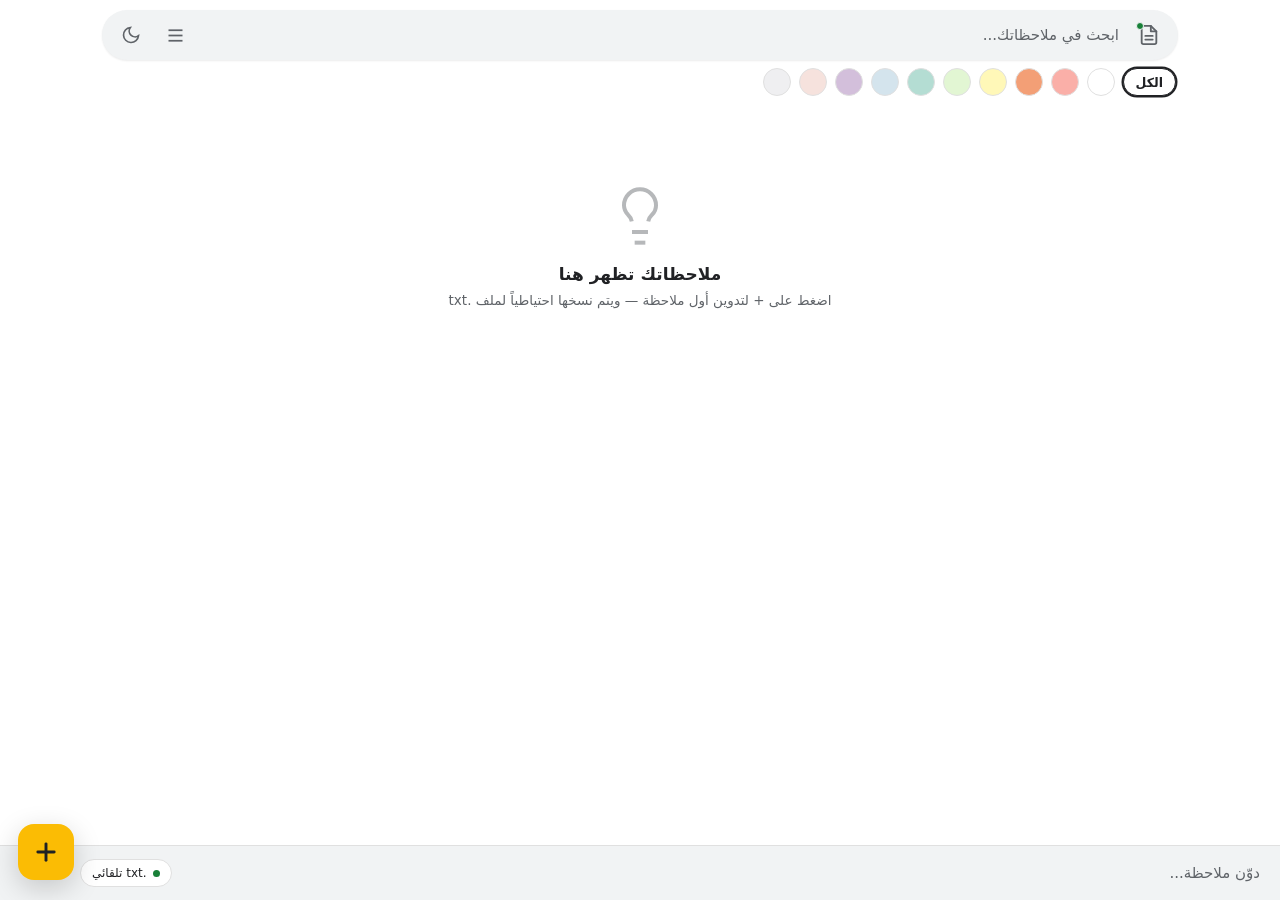
==== index.html @ bd3ec38b "Initial commit: KeepLite PWA with .txt auto-backup" ====
<!DOCTYPE html>
<html lang="ar" dir="rtl">
<head>
  <meta charset="UTF-8" />
  <meta name="viewport" content="width=device-width, initial-scale=1.0, viewport-fit=cover" />
  <meta name="theme-color" content="#fbbc04" />
  <meta name="mobile-web-app-capable" content="yes" />
  <meta name="apple-mobile-web-app-capable" content="yes" />
  <meta name="apple-mobile-web-app-status-bar-style" content="default" />
  <meta name="description" content="تطبيق ملاحظات خفيف شبيه بجوجل كيب للموبايل مع نسخ احتياطي تلقائي لملف txt" />
  <title>KeepLite - ملاحظاتي</title>
  <link rel="manifest" href="./manifest.json" />
  <link rel="icon" type="image/svg+xml" href="./icons/icon.svg" />
  <link rel="apple-touch-icon" href="./icons/icon-192.png" />
  <link rel="stylesheet" href="./styles.css" />
</head>
<body>
  <div class="app-shell">
    <!-- Top Search Header -->
    <header class="top-bar">
      <div class="search-pill">
        <button id="btnOpenBackup" class="icon-btn backup-trigger" type="button" title="النسخ الاحتياطي (.txt)" aria-label="النسخ الاحتياطي">
          <svg viewBox="0 0 24 24" width="22" height="22" fill="none" stroke="currentColor" stroke-width="2" stroke-linecap="round" stroke-linejoin="round">
            <path d="M14 2H6a2 2 0 0 0-2 2v16a2 2 0 0 0 2 2h12a2 2 0 0 0 2-2V8z"/>
            <polyline points="14 2 14 8 20 8"/>
            <line x1="16" y1="13" x2="8" y2="13"/>
            <line x1="16" y1="17" x2="8" y2="17"/>
          </svg>
          <span id="autoBackupDot" class="status-dot active" title="النسخ الاحتياطي التلقائي مفعل"></span>
        </button>

        <input
          id="searchInput"
          type="search"
          placeholder="ابحث في ملاحظاتك..."
          autocomplete="off"
          aria-label="ابحث في ملاحظاتك"
        />

        <button id="btnClearSearch" class="icon-btn hidden" type="button" title="مسح البحث" aria-label="مسح البحث">
          <svg viewBox="0 0 24 24" width="20" height="20" fill="none" stroke="currentColor" stroke-width="2">
            <line x1="18" y1="6" x2="6" y2="18"/>
            <line x1="6" y1="6" x2="18" y2="18"/>
          </svg>
        </button>

        <button id="btnToggleView" class="icon-btn" type="button" title="تغيير العرض" aria-label="تغيير طريقة العرض">
          <svg id="iconViewGrid" class="hidden" viewBox="0 0 24 24" width="21" height="21" fill="none" stroke="currentColor" stroke-width="2">
            <rect x="3" y="3" width="7" height="7" rx="1.5"/>
            <rect x="14" y="3" width="7" height="7" rx="1.5"/>
            <rect x="3" y="14" width="7" height="7" rx="1.5"/>
            <rect x="14" y="14" width="7" height="7" rx="1.5"/>
          </svg>
          <svg id="iconViewList" viewBox="0 0 24 24" width="21" height="21" fill="none" stroke="currentColor" stroke-width="2">
            <line x1="4" y1="6" x2="20" y2="6"/>
            <line x1="4" y1="12" x2="20" y2="12"/>
            <line x1="4" y1="18" x2="20" y2="18"/>
          </svg>
        </button>

        <button id="btnToggleTheme" class="icon-btn" type="button" title="الوضع الليلي" aria-label="تبديل الوضع الليلي">
          <svg id="iconMoon" viewBox="0 0 24 24" width="20" height="20" fill="none" stroke="currentColor" stroke-width="2">
            <path d="M21 12.79A9 9 0 1 1 11.21 3 7 7 0 0 0 21 12.79z"/>
          </svg>
          <svg id="iconSun" class="hidden" viewBox="0 0 24 24" width="20" height="20" fill="none" stroke="currentColor" stroke-width="2">
            <circle cx="12" cy="12" r="5"/>
            <line x1="12" y1="1" x2="12" y2="3"/>
            <line x1="12" y1="21" x2="12" y2="23"/>
            <line x1="4.22" y1="4.22" x2="5.64" y2="5.64"/>
            <line x1="18.36" y1="18.36" x2="19.78" y2="19.78"/>
            <line x1="1" y1="12" x2="3" y2="12"/>
            <line x1="21" y1="12" x2="23" y2="12"/>
            <line x1="4.22" y1="19.78" x2="5.64" y2="18.36"/>
            <line x1="18.36" y1="5.64" x2="19.78" y2="4.22"/>
          </svg>
        </button>
      </div>

      <!-- Quick Color Filter Strip -->
      <div id="colorFilterBar" class="color-filter-bar" aria-label="تصفية حسب اللون"></div>
    </header>

    <!-- Install PWA Prompt Banner (shown only when installable) -->
    <div id="installBanner" class="install-banner hidden">
      <span>ثبّت التطبيق على شاشة موبايلك للوصول السريع بدون إنترنت</span>
      <div class="install-actions">
        <button id="btnInstallPwa" class="btn-primary-sm" type="button">تثبيت</button>
        <button id="btnDismissInstall" class="btn-ghost-sm" type="button">لاحقاً</button>
      </div>
    </div>

    <!-- Main Notes Area -->
    <main class="notes-container">
      <section id="pinnedSection" class="notes-section hidden">
        <h2 class="section-label">مثبتة</h2>
        <div id="pinnedGrid" class="notes-grid"></div>
      </section>

      <section id="othersSection" class="notes-section hidden">
        <h2 id="othersLabel" class="section-label hidden">أخرى</h2>
        <div id="othersGrid" class="notes-grid"></div>
      </section>

      <div id="emptyState" class="empty-state">
        <div class="empty-icon">
          <svg viewBox="0 0 24 24" width="64" height="64" fill="none" stroke="currentColor" stroke-width="1.5">
            <path d="M9 18h6"/>
            <path d="M10 22h4"/>
            <path d="M15.09 14c.18-.98.65-1.74 1.41-2.5A4.65 4.65 0 0 0 18 8 6 6 0 0 0 6 8c0 1 .23 2.23 1.5 3.5A4.61 4.61 0 0 1 8.91 14"/>
          </svg>
        </div>
        <p id="emptyTitle" class="empty-title">ملاحظاتك تظهر هنا</p>
        <p id="emptySub" class="empty-sub">اضغط على + لتدوين أول ملاحظة — ويتم نسخها احتياطياً لملف .txt</p>
      </div>
    </main>

    <!-- Bottom Quick Bar + FAB -->
    <footer class="bottom-bar">
      <button id="btnQuickNote" class="quick-take-btn" type="button">
        دوّن ملاحظة...
      </button>
      <button id="btnBackupChip" class="backup-mini-chip" type="button" title="حالة النسخ الاحتياطي">
        <span class="chip-dot"></span>
        <span id="backupChipLabel">.txt تلقائي</span>
      </button>
    </footer>

    <button id="fabAddNote" class="fab" type="button" aria-label="ملاحظة جديدة" title="ملاحظة جديدة">
      <svg viewBox="0 0 24 24" width="28" height="28" fill="none" stroke="currentColor" stroke-width="2.5" stroke-linecap="round">
        <line x1="12" y1="5" x2="12" y2="19"/>
        <line x1="5" y1="12" x2="19" y2="12"/>
      </svg>
    </button>
  </div>

  <!-- Note Editor Modal -->
  <div id="editorModal" class="modal hidden" role="dialog" aria-modal="true" aria-label="تحرير الملاحظة">
    <div class="modal-backdrop" id="editorBackdrop"></div>
    <div id="editorSheet" class="editor-sheet" data-color="default">
      <div class="editor-header">
        <button id="btnSaveClose" class="btn-done" type="button" aria-label="حفظ وإغلاق">
          <svg viewBox="0 0 24 24" width="20" height="20" fill="none" stroke="currentColor" stroke-width="2.2">
            <polyline points="9 18 15 12 9 6"/>
          </svg>
          <span>حفظ</span>
        </button>

        <div class="editor-top-actions">
          <button id="btnTogglePin" class="icon-btn" type="button" title="تثبيت الملاحظة" aria-label="تثبيت">
            <svg viewBox="0 0 24 24" width="21" height="21" fill="none" stroke="currentColor" stroke-width="2">
              <path d="M12 17v5"/>
              <path d="M9 10.76a2 2 0 0 1-1.11 1.79l-1.78.9A2 2 0 0 0 5 15.24V16a1 1 0 0 0 1 1h12a1 1 0 0 0 1-1v-.76a2 2 0 0 0-1.11-1.79l-1.78-.9A2 2 0 0 1 15 10.76V7a1 1 0 0 1 1-1 2 2 0 0 0 0-4H8a2 2 0 0 0 0 4 1 1 0 0 1 1 1z"/>
            </svg>
          </button>
          <button id="btnCopyNote" class="icon-btn" type="button" title="نسخ النص" aria-label="نسخ النص">
            <svg viewBox="0 0 24 24" width="20" height="20" fill="none" stroke="currentColor" stroke-width="2">
              <rect x="9" y="9" width="13" height="13" rx="2"/>
              <path d="M5 15H4a2 2 0 0 1-2-2V4a2 2 0 0 1 2-2h9a2 2 0 0 1 2 2v1"/>
            </svg>
          </button>
          <button id="btnDeleteNote" class="icon-btn danger" type="button" title="حذف الملاحظة" aria-label="حذف">
            <svg viewBox="0 0 24 24" width="20" height="20" fill="none" stroke="currentColor" stroke-width="2">
              <polyline points="3 6 5 6 21 6"/>
              <path d="M19 6l-1 14a2 2 0 0 1-2 2H8a2 2 0 0 1-2-2L5 6"/>
              <path d="M10 11v6"/>
              <path d="M14 11v6"/>
              <path d="M9 6V4a1 1 0 0 1 1-1h4a1 1 0 0 1 1 1v2"/>
            </svg>
          </button>
        </div>
      </div>

      <div class="editor-body">
        <input
          id="noteTitleInput"
          class="note-title-input"
          type="text"
          dir="auto"
          placeholder="العنوان"
          maxlength="180"
        />
        <textarea
          id="noteContentInput"
          class="note-content-input"
          dir="auto"
          placeholder="دوّن ملاحظتك هنا..."
        ></textarea>
      </div>

      <div class="editor-footer">
        <div id="editorColorPicker" class="color-picker-row" aria-label="اختر لون الملاحظة"></div>
        <div class="editor-meta-row">
          <span id="editorTimestamp" class="editor-timestamp"></span>
          <span id="editorSyncStatus" class="editor-sync-status">محفوظ محلياً</span>
        </div>
      </div>
    </div>
  </div>

  <!-- Backup & Restore Modal -->
  <div id="backupModal" class="modal hidden" role="dialog" aria-modal="true" aria-label="النسخ الاحتياطي والاسترجاع">
    <div class="modal-backdrop" id="backupBackdrop"></div>
    <div class="backup-sheet">
      <div class="sheet-header">
        <h2>النسخ الاحتياطي (.txt)</h2>
        <button id="btnCloseBackup" class="icon-btn" type="button" aria-label="إغلاق">
          <svg viewBox="0 0 24 24" width="22" height="22" fill="none" stroke="currentColor" stroke-width="2">
            <line x1="18" y1="6" x2="6" y2="18"/>
            <line x1="6" y1="6" x2="18" y2="18"/>
          </svg>
        </button>
      </div>

      <div class="sheet-content">
        <div class="setting-card">
          <div class="setting-row">
            <div>
              <div class="setting-title">نسخ احتياطي تلقائي في ملف .txt</div>
              <div class="setting-desc">
                يحفظ نسخة تلقائياً عند حفظ أو تعديل أو حذف أي ملاحظة
              </div>
            </div>
            <label class="switch">
              <input id="chkAutoBackup" type="checkbox" checked />
              <span class="slider"></span>
            </label>
          </div>

          <div class="setting-row compact">
            <span class="setting-sub">اسم الملف التلقائي:</span>
            <select id="selectFilenameMode" class="select-sm">
              <option value="fixed">keep-notes-backup.txt (ثابت)</option>
              <option value="dated">keep-notes-YYYY-MM-DD.txt (بالتاريخ)</option>
            </select>
          </div>

          <div id="backupMethodInfo" class="info-box"></div>
        </div>

        <!-- Optional Direct File Link (Desktop Chrome / Supported browsers) -->
        <div id="directLinkCard" class="setting-card hidden">
          <div class="setting-row">
            <div>
              <div class="setting-title">ربط ملف .txt مباشر (كتابة صامتة)</div>
              <div id="linkedFileLabel" class="setting-desc">لم يتم ربط ملف بعد</div>
            </div>
            <div class="btn-row-inline">
              <button id="btnLinkFile" class="btn-secondary-sm" type="button">اختيار ملف</button>
              <button id="btnUnlinkFile" class="btn-ghost-sm hidden" type="button">فك الربط</button>
            </div>
          </div>
        </div>

        <div class="backup-actions-grid">
          <button id="btnDownloadTxt" class="action-btn primary" type="button">
            تنزيل ملف .txt الآن
          </button>
          <button id="btnShareTxt" class="action-btn hidden" type="button">
            مشاركة ملف .txt
          </button>
          <button id="btnImportTxt" class="action-btn" type="button">
            استيراد / استرجاع من .txt
          </button>
          <input id="fileImportInput" type="file" accept=".txt,text/plain" class="hidden" />
        </div>

        <div class="preview-block">
          <div class="preview-header">
            <span>معاينة ملف النسخ الاحتياطي (.txt)</span>
            <button id="btnCopyTxtPreview" class="btn-ghost-sm" type="button">نسخ النص</button>
          </div>
          <pre id="txtPreview" class="txt-preview" dir="auto"></pre>
        </div>

        <div id="lastBackupLabel" class="last-backup-label"></div>
      </div>
    </div>
  </div>

  <!-- Toast / Snackbar -->
  <div id="toast" class="toast hidden" role="status" aria-live="polite">
    <span id="toastText"></span>
    <button id="toastUndoBtn" class="toast-undo hidden" type="button">تراجع</button>
  </div>

  <script type="module" src="./app.js"></script>
</body>
</html>
---- styles.css ----
:root {
  --bg: #ffffff;
  --bg-elevated: #f1f3f4;
  --surface: #ffffff;
  --text: #202124;
  --text-muted: #5f6368;
  --border: #e0e0e0;
  --accent: #fbbc04;
  --accent-ink: #202124;
  --shadow: 0 1px 3px rgba(60, 64, 67, 0.18), 0 1px 2px rgba(60, 64, 67, 0.12);
  --shadow-lg: 0 8px 28px rgba(0, 0, 0, 0.18);
  --danger: #d93025;
  --ok: #188038;

  /* Google Keep Note Colors (Light) */
  --note-default: #ffffff;
  --note-coral: #faafa8;
  --note-peach: #f39f76;
  --note-sand: #fff8b8;
  --note-mint: #e2f6d3;
  --note-teal: #b4ddd3;
  --note-fog: #d4e4ed;
  --note-lavender: #d3bfdb;
  --note-blossom: #f6e2dd;
  --note-clay: #efeff1;
}

[data-theme="dark"] {
  --bg: #202124;
  --bg-elevated: #2b2c30;
  --surface: #292a2d;
  --text: #e8eaed;
  --text-muted: #9aa0a6;
  --border: #3c4043;
  --accent: #fbbc04;
  --accent-ink: #202124;
  --shadow: 0 1px 4px rgba(0, 0, 0, 0.45);
  --shadow-lg: 0 12px 32px rgba(0, 0, 0, 0.6);
  --danger: #f28b82;
  --ok: #81c995;

  /* Google Keep Note Colors (Dark) */
  --note-default: #202124;
  --note-coral: #77172e;
  --note-peach: #692b17;
  --note-sand: #7c4a03;
  --note-mint: #264d3b;
  --note-teal: #0c625d;
  --note-fog: #256377;
  --note-lavender: #472e5b;
  --note-blossom: #6c394f;
  --note-clay: #3c3f43;
}

* {
  box-sizing: border-box;
  -webkit-tap-highlight-color: transparent;
}

html,
body {
  margin: 0;
  padding: 0;
  background: var(--bg);
  color: var(--text);
  font-family: system-ui, -apple-system, "Segoe UI", Roboto, "Noto Sans Arabic", Tahoma, Arial, sans-serif;
  min-height: 100%;
  overscroll-behavior-y: contain;
}

.hidden {
  display: none !important;
}

.app-shell {
  min-height: 100dvh;
  padding-bottom: calc(88px + env(safe-area-inset-bottom));
  max-width: 1100px;
  margin: 0 auto;
}

/* Top Bar */
.top-bar {
  position: sticky;
  top: 0;
  z-index: 20;
  background: var(--bg);
  padding: calc(10px + env(safe-area-inset-top)) 12px 6px;
}

.search-pill {
  display: flex;
  align-items: center;
  gap: 4px;
  background: var(--bg-elevated);
  border-radius: 999px;
  padding: 4px 8px;
  box-shadow: 0 1px 2px rgba(0, 0, 0, 0.08);
  border: 1px solid transparent;
}

.search-pill:focus-within {
  border-color: var(--border);
  background: var(--surface);
  box-shadow: var(--shadow);
}

.search-pill input {
  flex: 1;
  min-width: 0;
  border: none;
  outline: none;
  background: transparent;
  color: var(--text);
  font-size: 15px;
  padding: 8px 6px;
  font-family: inherit;
}

.search-pill input::placeholder {
  color: var(--text-muted);
}

.icon-btn {
  position: relative;
  display: inline-flex;
  align-items: center;
  justify-content: center;
  width: 40px;
  height: 40px;
  border-radius: 50%;
  border: none;
  background: transparent;
  color: var(--text-muted);
  cursor: pointer;
  flex-shrink: 0;
  transition: background-color 0.15s ease, color 0.15s ease;
}

.icon-btn:active {
  background: rgba(128, 128, 128, 0.16);
}

.icon-btn.active {
  color: var(--accent);
}

.icon-btn.danger {
  color: var(--danger);
}

.status-dot {
  position: absolute;
  top: 7px;
  left: 7px;
  width: 8px;
  height: 8px;
  border-radius: 50%;
  background: var(--text-muted);
  border: 1.5px solid var(--bg-elevated);
}

.status-dot.active {
  background: var(--ok);
}

/* Color Filter Bar */
.color-filter-bar {
  display: flex;
  align-items: center;
  gap: 8px;
  overflow-x: auto;
  padding: 8px 2px 4px;
  scrollbar-width: none;
}

.color-filter-bar::-webkit-scrollbar {
  display: none;
}

.filter-chip {
  flex-shrink: 0;
  height: 28px;
  border-radius: 999px;
  border: 1.5px solid var(--border);
  background: var(--surface);
  color: var(--text);
  padding: 0 12px;
  font-size: 12.5px;
  font-family: inherit;
  cursor: pointer;
  display: inline-flex;
  align-items: center;
  gap: 6px;
}

.filter-chip.color-dot-btn {
  width: 28px;
  padding: 0;
  justify-content: center;
}

.filter-chip.selected {
  border-color: var(--text);
  box-shadow: 0 0 0 1.5px var(--text);
  font-weight: 600;
}

/* Install Banner */
.install-banner {
  margin: 6px 12px 8px;
  padding: 10px 14px;
  border-radius: 12px;
  background: var(--bg-elevated);
  border: 1px solid var(--border);
  display: flex;
  align-items: center;
  justify-content: space-between;
  gap: 10px;
  font-size: 13px;
}

.install-actions {
  display: flex;
  align-items: center;
  gap: 6px;
  flex-shrink: 0;
}

/* Notes Container & Masonry Grid */
.notes-container {
  padding: 6px 12px 24px;
}

.section-label {
  font-size: 11.5px;
  font-weight: 600;
  letter-spacing: 0.4px;
  color: var(--text-muted);
  margin: 10px 4px 8px;
}

.notes-grid {
  column-count: 2;
  column-gap: 10px;
}

.notes-grid.list-view {
  column-count: 1;
}

@media (min-width: 640px) {
  .notes-grid {
    column-count: 3;
    column-gap: 12px;
  }
}

@media (min-width: 960px) {
  .notes-grid {
    column-count: 4;
    column-gap: 14px;
  }
}

.note-card {
  break-inside: avoid;
  display: inline-block;
  width: 100%;
  margin: 0 0 10px;
  padding: 12px 13px;
  border-radius: 12px;
  border: 1px solid var(--border);
  background: var(--note-bg, var(--note-default));
  cursor: pointer;
  transition: transform 0.12s ease, box-shadow 0.15s ease;
  text-align: start;
  position: relative;
  word-wrap: break-word;
  overflow-wrap: break-word;
}

.note-card[data-color]:not([data-color="default"]) {
  border-color: transparent;
}

[data-theme="dark"] .note-card[data-color]:not([data-color="default"]) {
  border-color: rgba(255, 255, 255, 0.08);
}

.note-card:active {
  transform: scale(0.985);
}

.note-card-header {
  display: flex;
  align-items: flex-start;
  justify-content: space-between;
  gap: 6px;
  margin-bottom: 6px;
}

.note-card-title {
  font-size: 15px;
  font-weight: 600;
  line-height: 1.35;
  margin: 0;
  color: var(--text);
}

.note-pin-badge {
  color: var(--text-muted);
  flex-shrink: 0;
  margin-top: 2px;
}

.note-card-body {
  font-size: 13.8px;
  line-height: 1.5;
  color: var(--text);
  white-space: pre-wrap;
  display: -webkit-box;
  -webkit-line-clamp: 10;
  -webkit-box-orient: vertical;
  overflow: hidden;
  opacity: 0.92;
}

.note-card-meta {
  margin-top: 8px;
  font-size: 11px;
  color: var(--text-muted);
}

/* Note Color Backgrounds */
[data-color="default"] { --note-bg: var(--note-default); }
[data-color="coral"] { --note-bg: var(--note-coral); }
[data-color="peach"] { --note-bg: var(--note-peach); }
[data-color="sand"] { --note-bg: var(--note-sand); }
[data-color="mint"] { --note-bg: var(--note-mint); }
[data-color="teal"] { --note-bg: var(--note-teal); }
[data-color="fog"] { --note-bg: var(--note-fog); }
[data-color="lavender"] { --note-bg: var(--note-lavender); }
[data-color="blossom"] { --note-bg: var(--note-blossom); }
[data-color="clay"] { --note-bg: var(--note-clay); }

/* Empty State */
.empty-state {
  text-align: center;
  padding: 72px 24px 32px;
  color: var(--text-muted);
}

.empty-icon {
  opacity: 0.45;
  margin-bottom: 12px;
}

.empty-title {
  font-size: 17px;
  font-weight: 600;
  margin: 0 0 6px;
  color: var(--text);
}

.empty-sub {
  font-size: 13.5px;
  margin: 0;
  line-height: 1.5;
}

/* Bottom Bar & FAB */
.bottom-bar {
  position: fixed;
  bottom: 0;
  left: 0;
  right: 0;
  z-index: 15;
  background: var(--bg-elevated);
  border-top: 1px solid var(--border);
  display: flex;
  align-items: center;
  justify-content: space-between;
  padding: 8px 14px calc(8px + env(safe-area-inset-bottom));
  gap: 10px;
}

.quick-take-btn {
  flex: 1;
  border: none;
  background: transparent;
  color: var(--text-muted);
  text-align: start;
  font-size: 15px;
  font-family: inherit;
  padding: 10px 6px;
  cursor: pointer;
}

.backup-mini-chip {
  display: inline-flex;
  align-items: center;
  gap: 6px;
  border: 1px solid var(--border);
  background: var(--surface);
  color: var(--text);
  border-radius: 999px;
  padding: 6px 11px;
  font-size: 12px;
  font-family: inherit;
  cursor: pointer;
  margin-inline-end: 66px;
}

.chip-dot {
  width: 7px;
  height: 7px;
  border-radius: 50%;
  background: var(--ok);
}

.backup-mini-chip.off .chip-dot {
  background: var(--text-muted);
}

.fab {
  position: fixed;
  bottom: calc(20px + env(safe-area-inset-bottom));
  left: 18px;
  z-index: 25;
  width: 56px;
  height: 56px;
  border-radius: 16px;
  border: none;
  background: var(--accent);
  color: var(--accent-ink);
  box-shadow: var(--shadow-lg);
  display: inline-flex;
  align-items: center;
  justify-content: center;
  cursor: pointer;
  transition: transform 0.15s ease;
}

.fab:active {
  transform: scale(0.93);
}

/* Modals */
.modal {
  position: fixed;
  inset: 0;
  z-index: 50;
  display: flex;
  align-items: flex-end;
  justify-content: center;
}

@media (min-width: 640px) {
  .modal {
    align-items: center;
    padding: 20px;
  }
}

.modal-backdrop {
  position: absolute;
  inset: 0;
  background: rgba(0, 0, 0, 0.45);
}

.editor-sheet,
.backup-sheet {
  position: relative;
  z-index: 2;
  width: 100%;
  max-width: 640px;
  background: var(--note-bg, var(--surface));
  color: var(--text);
  display: flex;
  flex-direction: column;
  box-shadow: var(--shadow-lg);
}

.editor-sheet {
  height: 100dvh;
  max-height: 100dvh;
  padding-top: env(safe-area-inset-top);
  padding-bottom: env(safe-area-inset-bottom);
  transition: background-color 0.2s ease;
}

@media (min-width: 640px) {
  .editor-sheet {
    height: auto;
    min-height: 440px;
    max-height: 86dvh;
    border-radius: 16px;
  }
}

.backup-sheet {
  max-height: 90dvh;
  border-radius: 20px 20px 0 0;
  padding-bottom: env(safe-area-inset-bottom);
  background: var(--surface);
}

@media (min-width: 640px) {
  .backup-sheet {
    border-radius: 18px;
  }
}

/* Editor Interior */
.editor-header {
  display: flex;
  align-items: center;
  justify-content: space-between;
  padding: 10px 12px 6px;
}

.btn-done {
  display: inline-flex;
  align-items: center;
  gap: 4px;
  border: none;
  background: rgba(128, 128, 128, 0.14);
  color: var(--text);
  border-radius: 999px;
  padding: 7px 14px 7px 10px;
  font-size: 14px;
  font-weight: 600;
  font-family: inherit;
  cursor: pointer;
}

.editor-top-actions {
  display: flex;
  align-items: center;
  gap: 2px;
}

.editor-body {
  flex: 1;
  display: flex;
  flex-direction: column;
  padding: 8px 18px 12px;
  overflow-y: auto;
}

.note-title-input {
  width: 100%;
  border: none;
  outline: none;
  background: transparent;
  color: var(--text);
  font-size: 20px;
  font-weight: 600;
  font-family: inherit;
  margin-bottom: 10px;
}

.note-title-input::placeholder,
.note-content-input::placeholder {
  color: var(--text-muted);
}

.note-content-input {
  flex: 1;
  width: 100%;
  min-height: 220px;
  border: none;
  outline: none;
  resize: none;
  background: transparent;
  color: var(--text);
  font-size: 16px;
  line-height: 1.65;
  font-family: inherit;
}

.editor-footer {
  border-top: 1px solid rgba(128, 128, 128, 0.18);
  padding: 10px 14px 12px;
}

.color-picker-row {
  display: flex;
  align-items: center;
  gap: 10px;
  overflow-x: auto;
  padding: 4px 2px 10px;
  scrollbar-width: none;
}

.color-picker-row::-webkit-scrollbar {
  display: none;
}

.swatch-btn {
  width: 32px;
  height: 32px;
  border-radius: 50%;
  border: 2px solid var(--border);
  background: var(--note-bg, var(--note-default));
  flex-shrink: 0;
  cursor: pointer;
  position: relative;
}

.swatch-btn.selected {
  border-color: var(--text);
  box-shadow: 0 0 0 2px var(--text);
}

.editor-meta-row {
  display: flex;
  align-items: center;
  justify-content: space-between;
  font-size: 12px;
  color: var(--text-muted);
}

/* Backup Sheet */
.sheet-header {
  display: flex;
  align-items: center;
  justify-content: space-between;
  padding: 14px 18px 10px;
  border-bottom: 1px solid var(--border);
}

.sheet-header h2 {
  margin: 0;
  font-size: 18px;
}

.sheet-content {
  padding: 14px 16px 20px;
  overflow-y: auto;
  display: flex;
  flex-direction: column;
  gap: 12px;
}

.setting-card {
  background: var(--bg-elevated);
  border: 1px solid var(--border);
  border-radius: 14px;
  padding: 12px 14px;
  display: flex;
  flex-direction: column;
  gap: 10px;
}

.setting-row {
  display: flex;
  align-items: center;
  justify-content: space-between;
  gap: 12px;
}

.setting-row.compact {
  padding-top: 6px;
  border-top: 1px solid var(--border);
}

.setting-title {
  font-size: 14.5px;
  font-weight: 600;
}

.setting-desc {
  font-size: 12.5px;
  color: var(--text-muted);
  margin-top: 2px;
  line-height: 1.4;
}

.setting-sub {
  font-size: 13px;
  color: var(--text-muted);
}

.select-sm {
  border: 1px solid var(--border);
  background: var(--surface);
  color: var(--text);
  border-radius: 8px;
  padding: 6px 8px;
  font-family: inherit;
  font-size: 12.5px;
}

.info-box {
  font-size: 12.5px;
  line-height: 1.5;
  color: var(--text-muted);
  background: var(--surface);
  border-radius: 10px;
  padding: 9px 11px;
  border: 1px dashed var(--border);
}

.backup-actions-grid {
  display: grid;
  grid-template-columns: repeat(auto-fit, minmax(150px, 1fr));
  gap: 8px;
}

.action-btn {
  border: 1px solid var(--border);
  background: var(--surface);
  color: var(--text);
  border-radius: 12px;
  padding: 12px 14px;
  font-size: 13.5px;
  font-weight: 600;
  font-family: inherit;
  cursor: pointer;
}

.action-btn.primary {
  background: var(--accent);
  color: var(--accent-ink);
  border-color: transparent;
}

.btn-primary-sm,
.btn-secondary-sm,
.btn-ghost-sm {
  border-radius: 8px;
  padding: 6px 12px;
  font-size: 12.5px;
  font-weight: 600;
  font-family: inherit;
  cursor: pointer;
}

.btn-primary-sm {
  border: none;
  background: var(--accent);
  color: var(--accent-ink);
}

.btn-secondary-sm {
  border: 1px solid var(--border);
  background: var(--surface);
  color: var(--text);
}

.btn-ghost-sm {
  border: none;
  background: transparent;
  color: var(--text-muted);
}

.btn-row-inline {
  display: flex;
  gap: 6px;
  flex-shrink: 0;
}

/* Switch Toggle */
.switch {
  position: relative;
  display: inline-block;
  width: 46px;
  height: 26px;
  flex-shrink: 0;
}

.switch input {
  opacity: 0;
  width: 0;
  height: 0;
}

.slider {
  position: absolute;
  inset: 0;
  cursor: pointer;
  background: #9aa0a6;
  border-radius: 999px;
  transition: 0.2s;
}

.slider::before {
  content: "";
  position: absolute;
  height: 20px;
  width: 20px;
  left: 3px;
  bottom: 3px;
  background: #ffffff;
  border-radius: 50%;
  transition: 0.2s;
}

.switch input:checked + .slider {
  background: var(--ok);
}

.switch input:checked + .slider::before {
  transform: translateX(20px);
}

/* Preview */
.preview-block {
  border: 1px solid var(--border);
  border-radius: 12px;
  overflow: hidden;
  background: var(--bg-elevated);
}

.preview-header {
  display: flex;
  align-items: center;
  justify-content: space-between;
  padding: 8px 12px;
  font-size: 12.5px;
  font-weight: 600;
  border-bottom: 1px solid var(--border);
}

.txt-preview {
  margin: 0;
  padding: 10px 12px;
  max-height: 180px;
  overflow: auto;
  font-family: ui-monospace, SFMono-Regular, Consolas, monospace;
  font-size: 12px;
  line-height: 1.5;
  white-space: pre-wrap;
  color: var(--text);
}

.last-backup-label {
  text-align: center;
  font-size: 12px;
  color: var(--text-muted);
}

/* Toast */
.toast {
  position: fixed;
  bottom: calc(82px + env(safe-area-inset-bottom));
  left: 50%;
  transform: translateX(-50%);
  z-index: 80;
  background: #323232;
  color: #ffffff;
  padding: 10px 16px;
  border-radius: 10px;
  font-size: 13.5px;
  display: flex;
  align-items: center;
  gap: 14px;
  box-shadow: var(--shadow-lg);
  max-width: calc(100vw - 32px);
}

.toast-undo {
  border: none;
  background: transparent;
  color: #fbbc04;
  font-weight: 700;
  font-size: 13.5px;
  font-family: inherit;
  cursor: pointer;
  padding: 2px 4px;
}
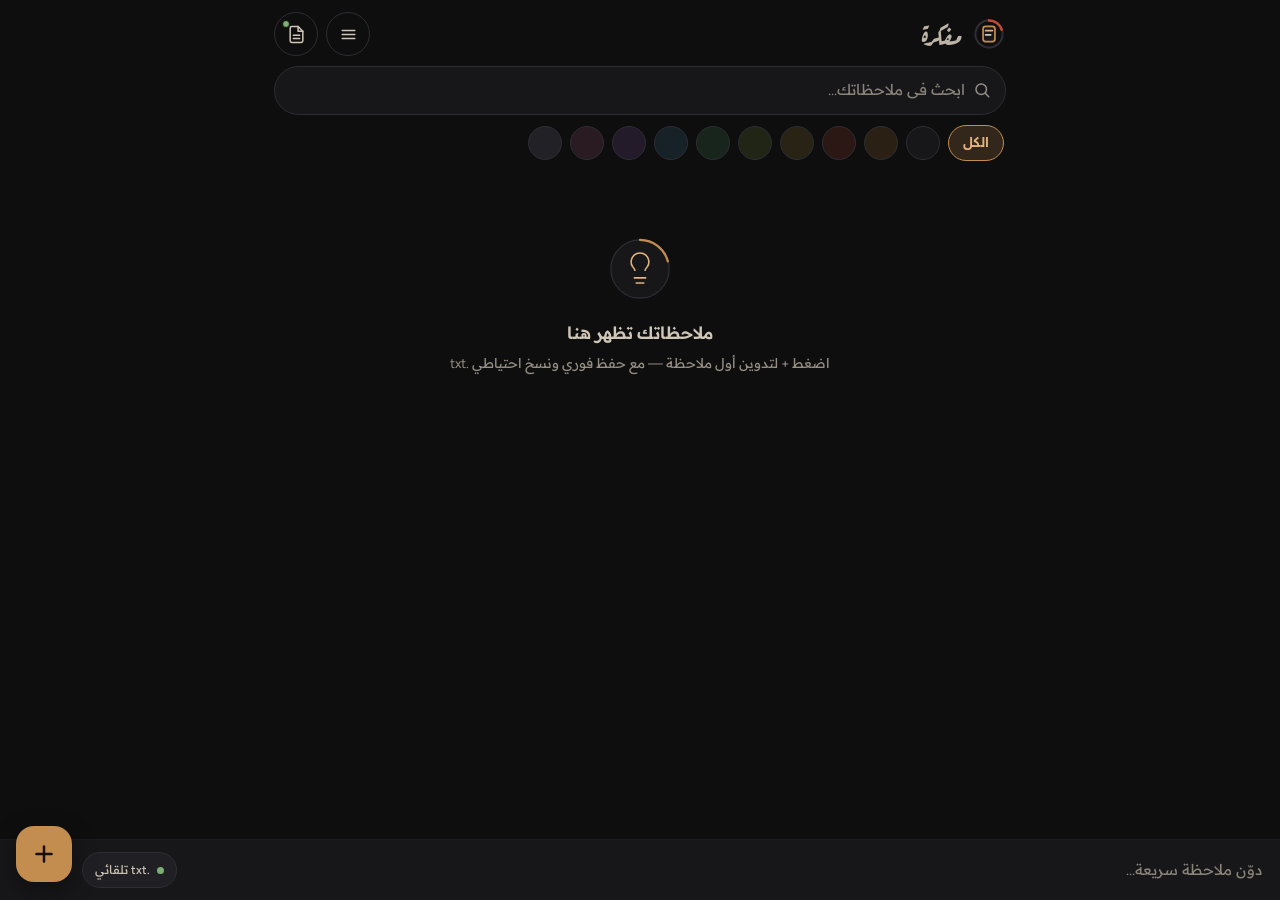
==== commit f05c0c81: "Upgrade KeepLite to Iron/Morning buttery UI, strict CSP, tests, and Android SAF wrapper (v2)" ====
--- a/index.html
+++ b/index.html
@@ -1,34 +1,99 @@
-<!DOCTYPE html>
+<!doctype html>
 <html lang="ar" dir="rtl">
 <head>
-  <meta charset="UTF-8" />
-  <meta name="viewport" content="width=device-width, initial-scale=1.0, viewport-fit=cover" />
-  <meta name="theme-color" content="#fbbc04" />
+  <meta charset="utf-8" />
+  <meta name="viewport" content="width=device-width,initial-scale=1,viewport-fit=cover" />
+  <meta name="theme-color" content="#0e0e0f" />
+  <meta name="robots" content="noindex,nofollow" />
   <meta name="mobile-web-app-capable" content="yes" />
   <meta name="apple-mobile-web-app-capable" content="yes" />
-  <meta name="apple-mobile-web-app-status-bar-style" content="default" />
-  <meta name="description" content="تطبيق ملاحظات خفيف شبيه بجوجل كيب للموبايل مع نسخ احتياطي تلقائي لملف txt" />
-  <title>KeepLite - ملاحظاتي</title>
-  <link rel="manifest" href="./manifest.json" />
-  <link rel="icon" type="image/svg+xml" href="./icons/icon.svg" />
-  <link rel="apple-touch-icon" href="./icons/icon-192.png" />
-  <link rel="stylesheet" href="./styles.css" />
+  <meta name="apple-mobile-web-app-status-bar-style" content="black-translucent" />
+  <meta http-equiv="Content-Security-Policy" content="default-src 'self'; script-src 'self'; style-src 'self' 'unsafe-inline'; img-src 'self' data: blob:; font-src 'self'; connect-src 'self' blob:; worker-src 'self'; manifest-src 'self'; media-src 'self' blob:; object-src 'none'; base-uri 'none'; form-action 'none'" />
+  <link rel="manifest" href="manifest.json" />
+  <link rel="icon" type="image/png" sizes="48x48" href="icons/favicon-48.png" />
+  <link rel="icon" type="image/png" sizes="192x192" href="icons/icon-192.png" />
+  <link rel="apple-touch-icon" href="icons/apple-touch-icon.png" />
+  <title>مفكرة — KeepLite</title>
+  <script src="theme.js"></script>
+  <link rel="stylesheet" href="app.css" />
 </head>
 <body>
+  <!-- Splash Screen (first open or after 2h absence) -->
+  <div id="splash" aria-hidden="true">
+    <div class="sp-in">
+      <svg class="sp-r" viewBox="0 0 512 512">
+        <defs>
+          <linearGradient id="spcu" x1="0" y1="0" x2="1" y2="1">
+            <stop offset="0" stop-color="var(--ac2)" />
+            <stop offset="1" stop-color="var(--ac)" />
+          </linearGradient>
+        </defs>
+        <path class="sp-a sp-dn" style="--i:0" pathLength="1" d="M268.3 80.4A176 176 0 0 1 431.6 243.7" />
+        <path class="sp-a sp-dn" style="--i:1" pathLength="1" d="M431.6 268.3A176 176 0 0 1 268.3 431.6" />
+        <path class="sp-a sp-cu" style="--i:2" pathLength="1" d="M243.7 431.6A176 176 0 0 1 80.4 268.3" />
+        <path class="sp-a sp-pd" style="--i:3" pathLength="1" d="M80.4 243.7A176 176 0 0 1 243.7 80.4" />
+        <g class="sp-n">
+          <rect x="176" y="160" width="160" height="192" rx="24" fill="var(--s1)" stroke="var(--ac)" stroke-width="8" />
+          <rect x="206" y="202" width="100" height="14" rx="7" fill="var(--ac2)" />
+          <rect x="206" y="236" width="84" height="12" rx="6" fill="var(--tx)" opacity="0.85" />
+          <rect x="206" y="268" width="60" height="12" rx="6" fill="var(--mu)" />
+          <circle cx="300" cy="316" r="8" fill="var(--pw)" />
+        </g>
+      </svg>
+      <div class="sp-w">مفكرة</div>
+      <div class="sp-sig">KEEPLITE NOTES</div>
+    </div>
+  </div>
+  <script src="splash.js"></script>
+
   <div class="app-shell">
-    <!-- Top Search Header -->
-    <header class="top-bar">
+    <!-- Top Brand & Controls Bar -->
+    <header class="top">
+      <div class="brand">
+        <svg class="lg" id="brandLogo" viewBox="0 0 40 40" aria-hidden="true">
+          <circle cx="20" cy="20" r="16" fill="none" stroke="var(--bd)" stroke-width="2.5" />
+          <path d="M20 4 A16 16 0 0 1 35 15" fill="none" stroke="var(--pw)" stroke-width="3" stroke-linecap="round" />
+          <rect x="13" y="11" width="14" height="18" rx="3" fill="var(--s1)" stroke="var(--ac)" stroke-width="2" />
+          <line x1="16" y1="16" x2="24" y2="16" stroke="var(--ac2)" stroke-width="2" stroke-linecap="round" />
+          <line x1="16" y1="21" x2="22" y2="21" stroke="var(--tx2)" stroke-width="2" stroke-linecap="round" />
+        </svg>
+        <span class="wmk">مفكرة</span>
+      </div>
+
+      <button class="btn sm pri" id="updBtn" type="button" hidden>تحديث جاهز</button>
+
+      <button id="btnToggleView" class="icb" type="button" title="تغيير العرض" aria-label="تغيير طريقة العرض">
+        <svg id="iconViewGrid" hidden viewBox="0 0 24 24" width="19" height="19" fill="none" stroke="currentColor" stroke-width="1.9" stroke-linecap="round" stroke-linejoin="round">
+          <rect x="3" y="3" width="7" height="7" rx="1.5" />
+          <rect x="14" y="3" width="7" height="7" rx="1.5" />
+          <rect x="3" y="14" width="7" height="7" rx="1.5" />
+          <rect x="14" y="14" width="7" height="7" rx="1.5" />
+        </svg>
+        <svg id="iconViewList" viewBox="0 0 24 24" width="19" height="19" fill="none" stroke="currentColor" stroke-width="1.9" stroke-linecap="round">
+          <line x1="4" y1="7" x2="20" y2="7" />
+          <line x1="4" y1="12" x2="20" y2="12" />
+          <line x1="4" y1="17" x2="20" y2="17" />
+        </svg>
+      </button>
+
+      <button id="btnOpenBackup" class="icb backup-trigger" type="button" title="النسخ الاحتياطي والإعدادات" aria-label="النسخ الاحتياطي والإعدادات">
+        <svg viewBox="0 0 24 24" width="19" height="19" fill="none" stroke="currentColor" stroke-width="1.9" stroke-linecap="round" stroke-linejoin="round">
+          <path d="M14 2H6a2 2 0 0 0-2 2v16a2 2 0 0 0 2 2h12a2 2 0 0 0 2-2V8z" />
+          <polyline points="14 2 14 8 20 8" />
+          <line x1="16" y1="13" x2="8" y2="13" />
+          <line x1="16" y1="17" x2="8" y2="17" />
+        </svg>
+        <span id="autoBackupDot" class="status-dot active" title="النسخ الاحتياطي التلقائي مفعل"></span>
+      </button>
+    </header>
+
+    <!-- Search + Filter Bar -->
+    <div class="search-dock">
       <div class="search-pill">
-        <button id="btnOpenBackup" class="icon-btn backup-trigger" type="button" title="النسخ الاحتياطي (.txt)" aria-label="النسخ الاحتياطي">
-          <svg viewBox="0 0 24 24" width="22" height="22" fill="none" stroke="currentColor" stroke-width="2" stroke-linecap="round" stroke-linejoin="round">
-            <path d="M14 2H6a2 2 0 0 0-2 2v16a2 2 0 0 0 2 2h12a2 2 0 0 0 2-2V8z"/>
-            <polyline points="14 2 14 8 20 8"/>
-            <line x1="16" y1="13" x2="8" y2="13"/>
-            <line x1="16" y1="17" x2="8" y2="17"/>
-          </svg>
-          <span id="autoBackupDot" class="status-dot active" title="النسخ الاحتياطي التلقائي مفعل"></span>
-        </button>
-
+        <svg class="sico" viewBox="0 0 24 24" width="18" height="18" fill="none" stroke="currentColor" stroke-width="2" stroke-linecap="round">
+          <circle cx="11" cy="11" r="7" />
+          <line x1="21" y1="21" x2="16.65" y2="16.65" />
+        </svg>
         <input
           id="searchInput"
           type="search"
@@ -36,88 +101,55 @@
           autocomplete="off"
           aria-label="ابحث في ملاحظاتك"
         />
-
-        <button id="btnClearSearch" class="icon-btn hidden" type="button" title="مسح البحث" aria-label="مسح البحث">
-          <svg viewBox="0 0 24 24" width="20" height="20" fill="none" stroke="currentColor" stroke-width="2">
-            <line x1="18" y1="6" x2="6" y2="18"/>
-            <line x1="6" y1="6" x2="18" y2="18"/>
+        <button id="btnClearSearch" class="icb clear-btn" type="button" title="مسح البحث" aria-label="مسح البحث" hidden>
+          <svg viewBox="0 0 24 24" width="16" height="16" fill="none" stroke="currentColor" stroke-width="2" stroke-linecap="round">
+            <line x1="18" y1="6" x2="6" y2="18" />
+            <line x1="6" y1="6" x2="18" y2="18" />
           </svg>
         </button>
-
-        <button id="btnToggleView" class="icon-btn" type="button" title="تغيير العرض" aria-label="تغيير طريقة العرض">
-          <svg id="iconViewGrid" class="hidden" viewBox="0 0 24 24" width="21" height="21" fill="none" stroke="currentColor" stroke-width="2">
-            <rect x="3" y="3" width="7" height="7" rx="1.5"/>
-            <rect x="14" y="3" width="7" height="7" rx="1.5"/>
-            <rect x="3" y="14" width="7" height="7" rx="1.5"/>
-            <rect x="14" y="14" width="7" height="7" rx="1.5"/>
-          </svg>
-          <svg id="iconViewList" viewBox="0 0 24 24" width="21" height="21" fill="none" stroke="currentColor" stroke-width="2">
-            <line x1="4" y1="6" x2="20" y2="6"/>
-            <line x1="4" y1="12" x2="20" y2="12"/>
-            <line x1="4" y1="18" x2="20" y2="18"/>
-          </svg>
-        </button>
-
-        <button id="btnToggleTheme" class="icon-btn" type="button" title="الوضع الليلي" aria-label="تبديل الوضع الليلي">
-          <svg id="iconMoon" viewBox="0 0 24 24" width="20" height="20" fill="none" stroke="currentColor" stroke-width="2">
-            <path d="M21 12.79A9 9 0 1 1 11.21 3 7 7 0 0 0 21 12.79z"/>
-          </svg>
-          <svg id="iconSun" class="hidden" viewBox="0 0 24 24" width="20" height="20" fill="none" stroke="currentColor" stroke-width="2">
-            <circle cx="12" cy="12" r="5"/>
-            <line x1="12" y1="1" x2="12" y2="3"/>
-            <line x1="12" y1="21" x2="12" y2="23"/>
-            <line x1="4.22" y1="4.22" x2="5.64" y2="5.64"/>
-            <line x1="18.36" y1="18.36" x2="19.78" y2="19.78"/>
-            <line x1="1" y1="12" x2="3" y2="12"/>
-            <line x1="21" y1="12" x2="23" y2="12"/>
-            <line x1="4.22" y1="19.78" x2="5.64" y2="18.36"/>
-            <line x1="18.36" y1="5.64" x2="19.78" y2="4.22"/>
-          </svg>
-        </button>
-      </div>
-
-      <!-- Quick Color Filter Strip -->
+      </div>
+
       <div id="colorFilterBar" class="color-filter-bar" aria-label="تصفية حسب اللون"></div>
-    </header>
-
-    <!-- Install PWA Prompt Banner (shown only when installable) -->
-    <div id="installBanner" class="install-banner hidden">
-      <span>ثبّت التطبيق على شاشة موبايلك للوصول السريع بدون إنترنت</span>
+    </div>
+
+    <!-- Install PWA Prompt Banner -->
+    <div id="installBanner" class="install-banner" hidden>
+      <span>ثبّت التطبيق على موبايلك للعمل أوفلاين</span>
       <div class="install-actions">
-        <button id="btnInstallPwa" class="btn-primary-sm" type="button">تثبيت</button>
-        <button id="btnDismissInstall" class="btn-ghost-sm" type="button">لاحقاً</button>
+        <button id="btnInstallPwa" class="btn sm pri" type="button">تثبيت</button>
+        <button id="btnDismissInstall" class="btn sm ghost" type="button">لاحقاً</button>
       </div>
     </div>
 
     <!-- Main Notes Area -->
-    <main class="notes-container">
-      <section id="pinnedSection" class="notes-section hidden">
+    <main id="view" class="notes-container">
+      <section id="pinnedSection" class="notes-section" hidden>
         <h2 class="section-label">مثبتة</h2>
         <div id="pinnedGrid" class="notes-grid"></div>
       </section>
 
-      <section id="othersSection" class="notes-section hidden">
-        <h2 id="othersLabel" class="section-label hidden">أخرى</h2>
+      <section id="othersSection" class="notes-section" hidden>
+        <h2 id="othersLabel" class="section-label" hidden>أخرى</h2>
         <div id="othersGrid" class="notes-grid"></div>
       </section>
 
       <div id="emptyState" class="empty-state">
-        <div class="empty-icon">
-          <svg viewBox="0 0 24 24" width="64" height="64" fill="none" stroke="currentColor" stroke-width="1.5">
-            <path d="M9 18h6"/>
-            <path d="M10 22h4"/>
-            <path d="M15.09 14c.18-.98.65-1.74 1.41-2.5A4.65 4.65 0 0 0 18 8 6 6 0 0 0 6 8c0 1 .23 2.23 1.5 3.5A4.61 4.61 0 0 1 8.91 14"/>
+        <div class="empty-orb" aria-hidden="true">
+          <svg viewBox="0 0 120 120" width="76" height="76">
+            <circle cx="60" cy="60" r="46" fill="var(--s1)" stroke="var(--bd)" stroke-width="2" />
+            <path d="M60 14 A46 46 0 0 1 104 48" fill="none" stroke="var(--ac)" stroke-width="3.5" stroke-linecap="round" />
+            <path d="M51 74h18M54 82h12M68 62c.6-2.2 1.8-3.8 3.6-5.5A14 14 0 1 0 48.4 56.5c1.8 1.7 3 3.3 3.6 5.5" fill="none" stroke="var(--ac2)" stroke-width="2.5" stroke-linecap="round" stroke-linejoin="round" />
           </svg>
         </div>
         <p id="emptyTitle" class="empty-title">ملاحظاتك تظهر هنا</p>
-        <p id="emptySub" class="empty-sub">اضغط على + لتدوين أول ملاحظة — ويتم نسخها احتياطياً لملف .txt</p>
+        <p id="emptySub" class="empty-sub">اضغط + لتدوين أول ملاحظة — مع حفظ فوري ونسخ احتياطي .txt</p>
       </div>
     </main>
 
     <!-- Bottom Quick Bar + FAB -->
     <footer class="bottom-bar">
       <button id="btnQuickNote" class="quick-take-btn" type="button">
-        دوّن ملاحظة...
+        دوّن ملاحظة سريعة...
       </button>
       <button id="btnBackupChip" class="backup-mini-chip" type="button" title="حالة النسخ الاحتياطي">
         <span class="chip-dot"></span>
@@ -126,45 +158,44 @@
     </footer>
 
     <button id="fabAddNote" class="fab" type="button" aria-label="ملاحظة جديدة" title="ملاحظة جديدة">
-      <svg viewBox="0 0 24 24" width="28" height="28" fill="none" stroke="currentColor" stroke-width="2.5" stroke-linecap="round">
-        <line x1="12" y1="5" x2="12" y2="19"/>
-        <line x1="5" y1="12" x2="19" y2="12"/>
+      <svg viewBox="0 0 24 24" width="26" height="26" fill="none" stroke="currentColor" stroke-width="2.3" stroke-linecap="round">
+        <line x1="12" y1="5" x2="12" y2="19" />
+        <line x1="5" y1="12" x2="19" y2="12" />
       </svg>
     </button>
   </div>
 
-  <!-- Note Editor Modal -->
-  <div id="editorModal" class="modal hidden" role="dialog" aria-modal="true" aria-label="تحرير الملاحظة">
+  <!-- Note Editor Sheet / Fullscreen -->
+  <div id="editorModal" class="modal" hidden role="dialog" aria-modal="true" aria-label="تحرير الملاحظة">
     <div class="modal-backdrop" id="editorBackdrop"></div>
     <div id="editorSheet" class="editor-sheet" data-color="default">
       <div class="editor-header">
-        <button id="btnSaveClose" class="btn-done" type="button" aria-label="حفظ وإغلاق">
-          <svg viewBox="0 0 24 24" width="20" height="20" fill="none" stroke="currentColor" stroke-width="2.2">
-            <polyline points="9 18 15 12 9 6"/>
+        <button id="btnSaveClose" class="btn sm pri btn-done" type="button" aria-label="حفظ وإغلاق">
+          <svg viewBox="0 0 24 24" width="17" height="17" fill="none" stroke="currentColor" stroke-width="2.4" stroke-linecap="round" stroke-linejoin="round">
+            <polyline points="9 18 15 12 9 6" />
           </svg>
           <span>حفظ</span>
         </button>
 
         <div class="editor-top-actions">
-          <button id="btnTogglePin" class="icon-btn" type="button" title="تثبيت الملاحظة" aria-label="تثبيت">
-            <svg viewBox="0 0 24 24" width="21" height="21" fill="none" stroke="currentColor" stroke-width="2">
-              <path d="M12 17v5"/>
-              <path d="M9 10.76a2 2 0 0 1-1.11 1.79l-1.78.9A2 2 0 0 0 5 15.24V16a1 1 0 0 0 1 1h12a1 1 0 0 0 1-1v-.76a2 2 0 0 0-1.11-1.79l-1.78-.9A2 2 0 0 1 15 10.76V7a1 1 0 0 1 1-1 2 2 0 0 0 0-4H8a2 2 0 0 0 0 4 1 1 0 0 1 1 1z"/>
+          <button id="btnTogglePin" class="icb" type="button" title="تثبيت الملاحظة" aria-label="تثبيت">
+            <svg viewBox="0 0 24 24" width="18" height="18" fill="none" stroke="currentColor" stroke-width="1.9" stroke-linecap="round" stroke-linejoin="round">
+              <path d="M12 17v5" />
+              <path d="M9 10.76a2 2 0 0 1-1.11 1.79l-1.78.9A2 2 0 0 0 5 15.24V16a1 1 0 0 0 1 1h12a1 1 0 0 0 1-1v-.76a2 2 0 0 0-1.11-1.79l-1.78-.9A2 2 0 0 1 15 10.76V7a1 1 0 0 1 1-1 2 2 0 0 0 0-4H8a2 2 0 0 0 0 4 1 1 0 0 1 1 1z" />
             </svg>
           </button>
-          <button id="btnCopyNote" class="icon-btn" type="button" title="نسخ النص" aria-label="نسخ النص">
-            <svg viewBox="0 0 24 24" width="20" height="20" fill="none" stroke="currentColor" stroke-width="2">
-              <rect x="9" y="9" width="13" height="13" rx="2"/>
-              <path d="M5 15H4a2 2 0 0 1-2-2V4a2 2 0 0 1 2-2h9a2 2 0 0 1 2 2v1"/>
+          <button id="btnCopyNote" class="icb" type="button" title="نسخ النص" aria-label="نسخ النص">
+            <svg viewBox="0 0 24 24" width="18" height="18" fill="none" stroke="currentColor" stroke-width="1.9" stroke-linecap="round" stroke-linejoin="round">
+              <rect x="9" y="9" width="13" height="13" rx="2" />
+              <path d="M5 15H4a2 2 0 0 1-2-2V4a2 2 0 0 1 2-2h9a2 2 0 0 1 2 2v1" />
             </svg>
           </button>
-          <button id="btnDeleteNote" class="icon-btn danger" type="button" title="حذف الملاحظة" aria-label="حذف">
-            <svg viewBox="0 0 24 24" width="20" height="20" fill="none" stroke="currentColor" stroke-width="2">
-              <polyline points="3 6 5 6 21 6"/>
-              <path d="M19 6l-1 14a2 2 0 0 1-2 2H8a2 2 0 0 1-2-2L5 6"/>
-              <path d="M10 11v6"/>
-              <path d="M14 11v6"/>
-              <path d="M9 6V4a1 1 0 0 1 1-1h4a1 1 0 0 1 1 1v2"/>
+          <button id="btnDeleteNote" class="icb dan" type="button" title="حذف الملاحظة" aria-label="حذف">
+            <svg viewBox="0 0 24 24" width="18" height="18" fill="none" stroke="currentColor" stroke-width="1.9" stroke-linecap="round" stroke-linejoin="round">
+              <polyline points="3 6 5 6 21 6" />
+              <path d="M19 6l-1 14a2 2 0 0 1-2 2H8a2 2 0 0 1-2-2L5 6" />
+              <path d="M10 11v6M14 11v6" />
+              <path d="M9 6V4a1 1 0 0 1 1-1h4a1 1 0 0 1 1 1v2" />
             </svg>
           </button>
         </div>
@@ -197,92 +228,121 @@
     </div>
   </div>
 
-  <!-- Backup & Restore Modal -->
-  <div id="backupModal" class="modal hidden" role="dialog" aria-modal="true" aria-label="النسخ الاحتياطي والاسترجاع">
+  <!-- Settings & .txt Backup Sheet -->
+  <div id="backupModal" class="modal" hidden role="dialog" aria-modal="true" aria-label="النسخ الاحتياطي والإعدادات">
     <div class="modal-backdrop" id="backupBackdrop"></div>
-    <div class="backup-sheet">
+    <div class="mbox backup-sheet">
       <div class="sheet-header">
-        <h2>النسخ الاحتياطي (.txt)</h2>
-        <button id="btnCloseBackup" class="icon-btn" type="button" aria-label="إغلاق">
-          <svg viewBox="0 0 24 24" width="22" height="22" fill="none" stroke="currentColor" stroke-width="2">
-            <line x1="18" y1="6" x2="6" y2="18"/>
-            <line x1="6" y1="6" x2="18" y2="18"/>
+        <h3>النسخ الاحتياطي والإعدادات</h3>
+        <button id="btnCloseBackup" class="icb" type="button" aria-label="إغلاق">
+          <svg viewBox="0 0 24 24" width="18" height="18" fill="none" stroke="currentColor" stroke-width="2" stroke-linecap="round">
+            <line x1="18" y1="6" x2="6" y2="18" />
+            <line x1="6" y1="6" x2="18" y2="18" />
           </svg>
         </button>
       </div>
 
       <div class="sheet-content">
-        <div class="setting-card">
-          <div class="setting-row">
-            <div>
-              <div class="setting-title">نسخ احتياطي تلقائي في ملف .txt</div>
-              <div class="setting-desc">
-                يحفظ نسخة تلقائياً عند حفظ أو تعديل أو حذف أي ملاحظة
-              </div>
+        <!-- Theme Segmented Control (Iron / Morning) -->
+        <div class="qrow">
+          <div class="mu lbl-sm">المظهر</div>
+          <div class="thseg" role="group" aria-label="اختر المظهر">
+            <button id="btnThemeIron" type="button" data-th="iron">الليل (Iron)</button>
+            <button id="btnThemeMorning" type="button" data-th="morning">الصباح (Morning)</button>
+          </div>
+        </div>
+
+        <!-- Tactile Settings Switches -->
+        <div class="card setting-group">
+          <button id="btnToggleAutoBackup" class="swr" type="button" role="switch" aria-checked="true">
+            <span class="swt2">
+              <b>نسخ احتياطي تلقائي (.txt)</b>
+              <small>يحدّث ملف النسخ الاحتياطي عند حفظ أو تعديل أو حذف أي ملاحظة</small>
+            </span>
+            <span id="swAutoBackup" class="swk on" aria-hidden="true"></span>
+          </button>
+
+          <button id="btnPickFilenameMode" class="swr" type="button">
+            <span class="swt2">
+              <b>اسم ملف النسخة التلقائي</b>
+              <small id="filenameModeLabel">keep-notes-backup.txt (ثابت)</small>
+            </span>
+            <span class="pchev" aria-hidden="true"></span>
+          </button>
+
+          <button id="btnToggleSfx" class="swr last" type="button" role="switch" aria-checked="true">
+            <span class="swt2">
+              <b>أصوات اللمس الخفيفة</b>
+              <small>نقرات تفاعلية هادئة عند التعديل والحفظ</small>
+            </span>
+            <span id="swSfx" class="swk on" aria-hidden="true"></span>
+          </button>
+        </div>
+
+        <div id="backupMethodInfo" class="note-ok"></div>
+
+        <!-- Direct File Link (Android Bridge or File System Access API) -->
+        <div id="directLinkCard" class="card link-card" hidden>
+          <div class="row">
+            <div class="sp">
+              <div class="setting-title">ربط ملف .txt مباشر (كتابة صامتة)</div>
+              <div id="linkedFileLabel" class="mu">لم يتم ربط ملف بعد</div>
             </div>
-            <label class="switch">
-              <input id="chkAutoBackup" type="checkbox" checked />
-              <span class="slider"></span>
-            </label>
+            <button id="btnLinkFile" class="btn sm" type="button">اختيار ملف</button>
+            <button id="btnUnlinkFile" class="btn sm ghost" type="button" hidden>فك الربط</button>
           </div>
-
-          <div class="setting-row compact">
-            <span class="setting-sub">اسم الملف التلقائي:</span>
-            <select id="selectFilenameMode" class="select-sm">
-              <option value="fixed">keep-notes-backup.txt (ثابت)</option>
-              <option value="dated">keep-notes-YYYY-MM-DD.txt (بالتاريخ)</option>
-            </select>
+        </div>
+
+        <div class="backup-actions-grid">
+          <button id="btnDownloadTxt" class="btn pri w" type="button">تنزيل ملف .txt الآن</button>
+          <button id="btnShareTxt" class="btn w" type="button" hidden>مشاركة ملف .txt</button>
+          <button id="btnImportTxt" class="btn w" type="button">استيراد / استرجاع من .txt</button>
+          <input id="fileImportInput" type="file" accept=".txt,text/plain" hidden />
+        </div>
+
+        <details class="dtl preview-details">
+          <summary>معاينة محتوى ملف .txt</summary>
+          <div class="preview-block">
+            <div class="preview-header">
+              <span>keep-notes-backup.txt</span>
+              <button id="btnCopyTxtPreview" class="ptxt" type="button">نسخ النص</button>
+            </div>
+            <pre id="txtPreview" class="cardtxt" dir="auto"></pre>
           </div>
-
-          <div id="backupMethodInfo" class="info-box"></div>
-        </div>
-
-        <!-- Optional Direct File Link (Desktop Chrome / Supported browsers) -->
-        <div id="directLinkCard" class="setting-card hidden">
-          <div class="setting-row">
-            <div>
-              <div class="setting-title">ربط ملف .txt مباشر (كتابة صامتة)</div>
-              <div id="linkedFileLabel" class="setting-desc">لم يتم ربط ملف بعد</div>
-            </div>
-            <div class="btn-row-inline">
-              <button id="btnLinkFile" class="btn-secondary-sm" type="button">اختيار ملف</button>
-              <button id="btnUnlinkFile" class="btn-ghost-sm hidden" type="button">فك الربط</button>
-            </div>
-          </div>
-        </div>
-
-        <div class="backup-actions-grid">
-          <button id="btnDownloadTxt" class="action-btn primary" type="button">
-            تنزيل ملف .txt الآن
-          </button>
-          <button id="btnShareTxt" class="action-btn hidden" type="button">
-            مشاركة ملف .txt
-          </button>
-          <button id="btnImportTxt" class="action-btn" type="button">
-            استيراد / استرجاع من .txt
-          </button>
-          <input id="fileImportInput" type="file" accept=".txt,text/plain" class="hidden" />
-        </div>
-
-        <div class="preview-block">
-          <div class="preview-header">
-            <span>معاينة ملف النسخ الاحتياطي (.txt)</span>
-            <button id="btnCopyTxtPreview" class="btn-ghost-sm" type="button">نسخ النص</button>
-          </div>
-          <pre id="txtPreview" class="txt-preview" dir="auto"></pre>
-        </div>
-
-        <div id="lastBackupLabel" class="last-backup-label"></div>
-      </div>
-    </div>
-  </div>
-
-  <!-- Toast / Snackbar -->
-  <div id="toast" class="toast hidden" role="status" aria-live="polite">
-    <span id="toastText"></span>
-    <button id="toastUndoBtn" class="toast-undo hidden" type="button">تراجع</button>
-  </div>
-
-  <script type="module" src="./app.js"></script>
+        </details>
+
+        <div id="lastBackupLabel" class="mu center-note"></div>
+      </div>
+    </div>
+  </div>
+
+  <!-- Custom Theme-Matched Confirm Dialog (#ask) -->
+  <div id="ask" hidden role="alertdialog" aria-modal="true">
+    <div class="abx">
+      <p id="askText" class="atx"></p>
+      <div class="abt">
+        <button id="askNo" type="button">إلغاء</button>
+        <button id="askYes" class="ok" type="button">تأكيد</button>
+      </div>
+    </div>
+  </div>
+
+  <!-- Custom Bottom Picker Sheet (#xp) -->
+  <div id="xp" hidden role="dialog" aria-modal="true">
+    <div class="xpb">
+      <div id="xpTitle" class="xpt"></div>
+      <div id="xpList" class="xpl"></div>
+    </div>
+  </div>
+
+  <!-- Swipeable Toast & Undo Snackbar -->
+  <div id="toast" role="status" aria-live="polite"></div>
+  <div id="undo" role="status" aria-live="polite">
+    <span id="undoText"></span>
+    <button id="undoBtn" type="button">تراجع</button>
+  </div>
+
+  <script src="backup.js"></script>
+  <script src="app.js"></script>
 </body>
 </html>
--- a/app.css
+++ b/app.css
@@ -0,0 +1,305 @@
+@font-face{font-family:"ArUI";src:url(fonts/readex-400.woff2) format("woff2");font-weight:300 500;font-display:swap;unicode-range:U+0600-06FF,U+0750-077F,U+08A0-08FF,U+FB50-FDFF,U+FE70-FEFF,U+200C-200F,U+0660-0669}
+@font-face{font-family:"ArUI";src:url(fonts/readex-600.woff2) format("woff2");font-weight:600 900;font-display:swap;unicode-range:U+0600-06FF,U+0750-077F,U+08A0-08FF,U+FB50-FDFF,U+FE70-FEFF,U+200C-200F,U+0660-0669}
+@font-face{font-family:"Figtree";src:url(fonts/figtree.woff2) format("woff2");font-weight:300 900;font-style:normal;font-display:swap;unicode-range:U+0000-00FF,U+0131,U+0152-0153,U+02BB-02BC,U+02C6,U+02DA,U+02DC,U+2000-206F,U+2074,U+20AC,U+2122,U+2191,U+2193,U+2212,U+2215}
+@font-face{font-family:"BasQ";src:url(fonts/ruqaa.woff2) format("woff2");font-weight:600 700;font-display:swap}
+
+:root{
+  --font:"Figtree","ArUI",system-ui,"Noto Naskh Arabic","Segoe UI",Tahoma,sans-serif;
+  --r-s:12px;--r-m:14px;--r-l:20px;--r-p:99px;--hit:44px;
+  --t1:12px;--t2:13.5px;--t3:15px;--t4:17px;--t5:22px;
+  --wb:400;--wm:500;--ws:600;
+  --bg:#0e0e0f;--s1:#17171a;--s2:#202024;--bd:#2d2d33;
+  --dv:color-mix(in srgb,var(--bd) 55%,transparent);
+  --tx:#ece8e1;--tx2:#cfc6b8;--mu:#968f85;--ph:#8a8378;
+  --ac:#c38d4f;--ac2:#e2b37c;--onac:#160e05;--hero:#1d1810;
+  --acbd:#4a3a28;--acbg:#33261a;
+  --pw:#c24a37;--pwbd:#5a2a22;--onpw:#fff6ef;
+  --ok:#7bb072;--okbd:#3b5a37;--okbg:#1c2a1a;--oktx:#a6d69c;
+  --mid:#d6b05a;--midbd:#5c4d2a;--midbg:#2b2616;--midtx:#e5c97f;
+  --bad:#d06c57;--badbg:#2a1a15;--badtx:#f0b3a3;
+  --scrim:rgba(0,0,0,.55);
+  --ring:0 0 0 3px color-mix(in srgb,var(--ac) 22%,transparent);
+  --tsh:0 8px 24px rgba(0,0,0,.38);
+  --chev:url("data:image/svg+xml,%3Csvg xmlns='http://www.w3.org/2000/svg' viewBox='0 0 24 24'%3E%3Cpath d='M6 9l6 6 6-6' fill='none' stroke='%23000' stroke-width='2' stroke-linecap='round' stroke-linejoin='round'/%3E%3C/svg%3E");
+
+  /* Iron Night Note Tints — warm, organic, legible */
+  --note-default:#17171a;
+  --note-amber:#2a2114;
+  --note-ember:#2b1815;
+  --note-sand:#282315;
+  --note-olive:#202516;
+  --note-sage:#17251d;
+  --note-slate:#172128;
+  --note-plum:#231b29;
+  --note-rose:#2a1b22;
+  --note-stone:#222226;
+}
+
+html[data-th=morning]{
+  color-scheme:light;
+  --bg:#f3eee5;--s1:#faf7f1;--s2:#ece5d8;--bd:#d4c9b6;
+  --tx:#1d1a16;--tx2:#3a342b;--mu:#675e52;--ph:#6f6659;
+  --ac:#8f5518;--ac2:#7a4515;--onac:#fff8ee;--hero:#f7f0e2;
+  --acbd:#d9b78e;--acbg:#f3e4d0;
+  --pw:#ab3523;--pwbd:#e2b3a6;--onpw:#fff6ef;
+  --ok:#3a7335;--okbd:#a8c9a0;--okbg:#e4f0df;--oktx:#2a5c26;
+  --mid:#85600d;--midbd:#d8c283;--midbg:#f6edcf;--midtx:#6b4e08;
+  --bad:#b0432e;--badbg:#f6dfd7;--badtx:#8a2f1d;
+  --scrim:rgba(30,20,10,.38);
+  --tsh:0 8px 24px rgba(60,40,10,.14);
+
+  /* Morning Warm Parchment Note Tints */
+  --note-default:#faf7f1;
+  --note-amber:#f5e4c8;
+  --note-ember:#f4dad2;
+  --note-sand:#f6edc8;
+  --note-olive:#e7ebd0;
+  --note-sage:#dcebdd;
+  --note-slate:#dae5ec;
+  --note-plum:#e9dff0;
+  --note-rose:#f3dde3;
+  --note-stone:#e7e1d7;
+}
+
+*{box-sizing:border-box;-webkit-tap-highlight-color:transparent;scrollbar-width:none}
+*::-webkit-scrollbar{display:none;width:0;height:0}
+html{overflow-x:hidden;max-width:100%;overscroll-behavior:none}
+html,body{margin:0;background:var(--bg);color:var(--tx);font:16px/1.5 var(--font);overscroll-behavior:none}
+body{overflow-x:clip;max-width:100vw;touch-action:pan-y;font-variant-emoji:text}
+html,body,body *{-webkit-user-select:none;user-select:none;-webkit-touch-callout:none}
+::selection{background:transparent}
+input,textarea,[contenteditable],[contenteditable] *{-webkit-user-select:text;user-select:text}
+input::selection,textarea::selection{background:var(--acbd)}
+button,input,select,textarea{font:inherit;color:inherit}
+button,a,[data-a]{touch-action:manipulation}
+[hidden]{display:none!important}
+
+/* Splash Screen (Gymlog signature radial hero + arc draw) */
+#splash{position:fixed;inset:0;z-index:99;background:radial-gradient(circle at 50% 44%,var(--hero) 0,var(--bg) 55%,var(--bg) 100%);display:none;align-items:center;justify-content:center;transition:opacity .5s ease}
+#splash.on{display:flex}
+#splash.out{opacity:0;pointer-events:none}
+#splash .sp-in{display:flex;flex-direction:column;align-items:center}
+#splash .sp-r{width:min(76vw,300px);height:auto;overflow:visible}
+#splash .sp-a{fill:none;stroke-linecap:round;stroke-dasharray:1;stroke-dashoffset:1;animation:spd .55s cubic-bezier(.3,.7,.2,1) forwards;animation-delay:calc(var(--i)*.1s)}
+#splash .sp-dn{stroke:var(--ac);stroke-opacity:.55;stroke-width:13}
+#splash .sp-cu{stroke:var(--pw);stroke-width:19}
+#splash .sp-pd{stroke:var(--bd);stroke-width:13}
+#splash .sp-n{opacity:0;animation:spo .55s ease .28s forwards}
+@keyframes spd{to{stroke-dashoffset:0}}
+@keyframes spo{to{opacity:1}}
+#splash .sp-w{font-family:"BasQ",var(--font);font-weight:700;font-size:32px;line-height:1.3;color:var(--tx2);margin-top:-12px;opacity:0;animation:spf .55s ease .38s forwards}
+#splash .sp-sig{margin-top:6px;font:500 10px/1 "Figtree",system-ui,sans-serif;letter-spacing:.42em;text-indent:.42em;color:var(--mu);opacity:0;animation:spf .55s ease .5s forwards}
+@keyframes spf{from{opacity:0;transform:translateY(5px)}to{opacity:1;transform:none}}
+
+.app-shell{min-height:100dvh;max-width:760px;margin:0 auto;padding-bottom:calc(88px + env(safe-area-inset-bottom))}
+
+/* Top Header */
+.top{position:sticky;top:0;z-index:15;background:var(--bg);display:flex;align-items:center;gap:8px;padding:calc(12px + env(safe-area-inset-top)) 14px 8px}
+.brand{display:flex;align-items:center;gap:10px;flex:1;min-width:0}
+.brand .lg{width:34px;height:34px;flex:none;cursor:pointer;transition:transform .42s cubic-bezier(.22,1.25,.36,1)}
+.brand .lg.spin{animation:lgspin .9s cubic-bezier(.5,.05,.2,1)}
+@keyframes lgspin{to{transform:rotate(360deg)}}
+.brand .wmk{font-family:"BasQ",var(--font);font-weight:600;font-size:25px;line-height:1.3;color:var(--tx2);opacity:.9;white-space:nowrap}
+
+/* Unified Buttons & Icon Buttons (44px+ hit targets) */
+.btn{display:inline-flex;align-items:center;justify-content:center;gap:6px;border:1px solid var(--bd);background:var(--s2);border-radius:var(--r-p);padding:10px 16px;font-size:var(--t3);font-weight:var(--wm);min-height:var(--hit);cursor:pointer;transition:transform .28s cubic-bezier(.22,1.25,.36,1),background .18s,border-color .18s}
+.btn:active{transform:scale(.965);transition-duration:.08s}
+.btn.pri{background:var(--ac);border-color:var(--ac);color:var(--onac);font-weight:var(--ws)}
+.btn.sm{padding:6px 13px;font-size:var(--t2);min-height:var(--hit)}
+.btn.w{width:100%}
+.btn.ghost{background:none;border-color:transparent;color:var(--mu)}
+.ptxt{background:none;border:0;min-height:var(--hit);padding:0 8px;font-size:var(--t2);font-weight:var(--wm);color:var(--ac2);cursor:pointer}
+
+.icb{position:relative;width:44px;height:44px;border-radius:50%;border:1px solid var(--bd);background:transparent;color:var(--tx2);display:inline-flex;align-items:center;justify-content:center;padding:0;flex:none;cursor:pointer;transition:transform .28s cubic-bezier(.22,1.25,.36,1),background .15s,border-color .15s,color .15s}
+.icb:active{transform:scale(.92);background:var(--s2);transition-duration:.08s}
+.icb.on{border-color:var(--acbd);background:var(--acbg);color:var(--ac2)}
+.icb.dan{color:var(--badtx);border-color:color-mix(in srgb,var(--bad) 35%,var(--bd))}
+
+.status-dot{position:absolute;top:7px;left:7px;width:8px;height:8px;border-radius:50%;background:var(--mu);border:1.5px solid var(--bg);transition:background .2s}
+.status-dot.active{background:var(--ok)}
+
+/* Search Dock + Color Filter Chips */
+.search-dock{padding:2px 14px 6px}
+.search-pill{display:flex;align-items:center;gap:8px;background:var(--s1);border:1px solid var(--bd);border-radius:var(--r-p);padding:4px 14px 4px 6px;min-height:48px;transition:border-color .2s,box-shadow .2s,background .2s}
+.search-pill:focus-within{border-color:var(--ac);box-shadow:var(--ring);background:var(--s1)}
+.search-pill .sico{color:var(--mu);flex:none}
+.search-pill input{flex:1;min-width:0;border:0;outline:0;background:transparent;color:var(--tx);font-size:var(--t3);padding:8px 0}
+.search-pill input::placeholder{color:var(--ph)}
+.clear-btn{width:36px;height:36px;border:0}
+
+.color-filter-bar{display:flex;align-items:center;gap:8px;overflow-x:auto;padding:10px 2px 4px}
+.filter-chip{flex:none;min-height:36px;border-radius:var(--r-p);border:1px solid var(--bd);background:transparent;color:var(--tx2);padding:0 14px;font-size:var(--t2);font-weight:var(--wm);cursor:pointer;display:inline-flex;align-items:center;justify-content:center;transition:transform .24s cubic-bezier(.22,1.25,.36,1),border-color .18s,background .18s}
+.filter-chip:active{transform:scale(.94)}
+.filter-chip.selected{background:var(--acbg);border-color:var(--ac);color:var(--ac2);font-weight:var(--ws)}
+.filter-chip.color-dot-btn{width:34px;min-height:34px;height:34px;padding:0}
+.filter-chip.color-dot-btn.selected{border-color:var(--ac2);box-shadow:0 0 0 2px var(--ac)}
+
+/* Install Banner */
+.install-banner{margin:6px 14px 10px;padding:10px 14px;border-radius:var(--r-m);background:var(--s1);border:1px solid var(--acbd);display:flex;align-items:center;justify-content:space-between;gap:10px;font-size:var(--t2);color:var(--tx2)}
+.install-actions{display:flex;align-items:center;gap:6px;flex:none}
+
+/* Notes Canvas & Cards */
+.notes-container{padding:4px 14px 28px}
+.notes-container.vin{animation:vin .2s ease-out}
+@keyframes vin{from{opacity:.35;transform:translateY(4px)}to{opacity:1;transform:none}}
+
+.section-label{font-size:var(--t2);font-weight:var(--wm);color:var(--mu);margin:14px 4px 8px}
+
+.notes-grid{column-count:2;column-gap:10px}
+.notes-grid.list-view{column-count:1}
+@media (min-width:640px){.notes-grid{column-count:3;column-gap:12px}}
+
+.note-card{break-inside:avoid;display:inline-block;width:100%;margin:0 0 10px;padding:13px 14px;border-radius:var(--r-m);border:1px solid var(--bd);background:var(--note-bg,var(--s1));text-align:start;cursor:pointer;word-wrap:break-word;overflow-wrap:break-word;transition:transform .3s cubic-bezier(.22,1.25,.36,1),border-color .2s,background .2s}
+.note-card:active{transform:scale(.97);transition-duration:.08s}
+.note-card[data-color]:not([data-color="default"]){border-color:color-mix(in srgb,var(--tx) 12%,var(--bd))}
+
+.note-card-header{display:flex;align-items:flex-start;justify-content:space-between;gap:6px;margin-bottom:5px}
+.note-card-title{font-size:var(--t3);font-weight:var(--ws);line-height:1.4;margin:0;color:var(--tx)}
+.note-pin-badge{color:var(--ac2);flex:none;margin-top:2px}
+.note-card-body{font-size:var(--t2);line-height:1.65;color:var(--tx2);white-space:pre-wrap;display:-webkit-box;-webkit-line-clamp:9;-webkit-box-orient:vertical;overflow:hidden}
+.note-card-meta{margin-top:8px;font-size:var(--t1);color:var(--mu)}
+
+/* Note Color Data Attributes */
+[data-color="default"]{--note-bg:var(--note-default)}
+[data-color="amber"]{--note-bg:var(--note-amber)}
+[data-color="ember"]{--note-bg:var(--note-ember)}
+[data-color="sand"]{--note-bg:var(--note-sand)}
+[data-color="olive"]{--note-bg:var(--note-olive)}
+[data-color="sage"]{--note-bg:var(--note-sage)}
+[data-color="slate"]{--note-bg:var(--note-slate)}
+[data-color="plum"]{--note-bg:var(--note-plum)}
+[data-color="rose"]{--note-bg:var(--note-rose)}
+[data-color="stone"]{--note-bg:var(--note-stone)}
+
+/* Empty State */
+.empty-state{text-align:center;padding:56px 20px 32px;color:var(--mu)}
+.empty-orb{margin-bottom:14px;display:inline-flex}
+.empty-title{font-size:var(--t4);font-weight:var(--ws);color:var(--tx2);margin:0 0 6px}
+.empty-sub{font-size:var(--t2);line-height:1.7;margin:0}
+
+/* Bottom Bar & Floating Action Button */
+.bottom-bar{position:fixed;bottom:0;left:0;right:0;z-index:12;background:var(--s1);box-shadow:0 -1px 0 color-mix(in srgb,var(--bd) 45%,transparent);display:flex;align-items:center;justify-content:space-between;gap:10px;padding:8px 14px calc(8px + env(safe-area-inset-bottom))}
+.quick-take-btn{flex:1;border:0;background:transparent;color:var(--ph);text-align:start;font-size:var(--t3);min-height:44px;padding:6px 4px;cursor:pointer}
+.backup-mini-chip{display:inline-flex;align-items:center;gap:7px;border:1px solid var(--bd);background:var(--s2);color:var(--tx2);border-radius:var(--r-p);min-height:36px;padding:0 12px;font-size:var(--t1);font-weight:var(--wm);cursor:pointer;margin-inline-end:68px;transition:transform .25s cubic-bezier(.22,1.25,.36,1)}
+.backup-mini-chip:active{transform:scale(.95)}
+.chip-dot{width:7px;height:7px;border-radius:50%;background:var(--ok)}
+.backup-mini-chip.off .chip-dot{background:var(--mu)}
+
+.fab{position:fixed;bottom:calc(18px + env(safe-area-inset-bottom));left:16px;z-index:18;width:56px;height:56px;border-radius:18px;border:0;background:var(--ac);color:var(--onac);box-shadow:var(--tsh);display:inline-flex;align-items:center;justify-content:center;cursor:pointer;transition:transform .38s cubic-bezier(.22,1.25,.36,1),background .2s}
+.fab:active{transform:scale(.9);transition-duration:.08s}
+
+/* Modals & Sheets (Buttery slide-up) */
+.modal{position:fixed;inset:0;z-index:40;display:flex;align-items:flex-end;justify-content:center}
+@media (min-width:640px){.modal{align-items:center;padding:20px}}
+.modal-backdrop{position:absolute;inset:0;background:var(--scrim);animation:fadeIn .18s ease}
+@keyframes fadeIn{from{opacity:0}to{opacity:1}}
+
+.editor-sheet,.mbox{position:relative;z-index:2;width:100%;max-width:580px;background:var(--note-bg,var(--s1));color:var(--tx);display:flex;flex-direction:column;border:1px solid var(--bd);box-shadow:var(--tsh)}
+.editor-sheet{height:100dvh;max-height:100dvh;border:0;padding-top:env(safe-area-inset-top);padding-bottom:env(safe-area-inset-bottom);transition:background-color .22s ease;animation:sIn .24s cubic-bezier(.2,.8,.2,1)}
+@keyframes sIn{from{opacity:0;transform:translateY(14px) scale(.99)}to{opacity:1;transform:none}}
+
+@media (min-width:640px){
+  .editor-sheet{height:auto;min-height:460px;max-height:86dvh;border-radius:var(--r-l);border:1px solid var(--bd)}
+}
+
+.mbox{max-height:88dvh;border-radius:var(--r-l) var(--r-l) 0 0;border-bottom:0;padding:16px 16px calc(18px + env(safe-area-inset-bottom));animation:shUp .3s cubic-bezier(.2,.8,.2,1)}
+@media (min-width:640px){.mbox{border-radius:var(--r-l);border-bottom:1px solid var(--bd)}}
+@keyframes shUp{from{transform:translateY(26px);opacity:.65}to{transform:none;opacity:1}}
+
+/* Editor Interior */
+.editor-header{display:flex;align-items:center;justify-content:space-between;padding:12px 14px 6px}
+.btn-done{padding:0 14px 0 16px;gap:4px}
+.editor-top-actions{display:flex;align-items:center;gap:8px}
+.editor-body{flex:1;display:flex;flex-direction:column;padding:10px 18px 12px;overflow-y:auto;-webkit-overflow-scrolling:touch}
+.note-title-input{width:100%;border:0;outline:0;background:transparent;color:var(--tx);font-size:21px;font-weight:var(--ws);line-height:1.4;margin-bottom:10px}
+.note-title-input::placeholder,.note-content-input::placeholder{color:var(--ph)}
+.note-content-input{flex:1;width:100%;min-height:220px;border:0;outline:0;resize:none;background:transparent;color:var(--tx2);font-size:16px;line-height:1.75}
+
+.editor-footer{border-top:1px solid var(--dv);padding:10px 14px 12px}
+.color-picker-row{display:flex;align-items:center;gap:10px;overflow-x:auto;padding:4px 2px 10px}
+.swatch-btn{width:34px;height:34px;border-radius:50%;border:1.5px solid var(--bd);background:var(--note-bg,var(--s1));flex:none;cursor:pointer;transition:transform .24s cubic-bezier(.22,1.25,.36,1),border-color .15s}
+.swatch-btn:active{transform:scale(.9)}
+.swatch-btn.selected{border-color:var(--ac2);box-shadow:0 0 0 2.5px var(--ac)}
+.editor-meta-row{display:flex;align-items:center;justify-content:space-between;font-size:var(--t1);color:var(--mu)}
+
+/* Settings & Backup Sheet */
+.sheet-header{display:flex;align-items:center;justify-content:space-between;padding-bottom:10px;border-bottom:1px solid var(--dv);margin-bottom:12px}
+.sheet-header h3{margin:0;font-size:var(--t4);font-weight:var(--ws)}
+.sheet-content{overflow-y:auto;-webkit-overflow-scrolling:touch;display:flex;flex-direction:column;gap:12px}
+.lbl-sm{font-size:var(--t2);margin:0 2px 6px}
+.qrow{margin:0}
+
+.thseg{display:flex;gap:4px;padding:4px;background:var(--s2);border:1px solid var(--bd);border-radius:var(--r-p)}
+.thseg button{flex:1;background:none;border:0;border-radius:var(--r-p);min-height:44px;padding:8px 0;font-size:var(--t2);font-weight:var(--wm);color:var(--mu);cursor:pointer;transition:background .2s,color .2s}
+.thseg button.on{background:var(--bg);color:var(--tx);font-weight:var(--ws)}
+
+.card{background:var(--s1);border:1px solid var(--bd);border-radius:var(--r-m);padding:14px}
+.setting-group{padding:2px 14px;background:var(--s2)}
+.swr{display:flex;align-items:center;gap:12px;width:100%;padding:13px 0;background:none;border:0;border-bottom:1px solid var(--dv);color:var(--tx2);text-align:start;cursor:pointer;min-height:52px}
+.swr.last{border-bottom:0}
+.swt2{flex:1;min-width:0;display:flex;flex-direction:column;gap:2px}
+.swt2 b{font-weight:var(--ws);font-size:var(--t3);color:var(--tx)}
+.swt2 small{font-size:var(--t1);color:var(--mu);line-height:1.5}
+.swk{flex:none;width:44px;height:26px;border-radius:99px;background:var(--bg);border:1px solid var(--bd);position:relative;transition:background .2s,border-color .2s}
+.swk::after{content:'';position:absolute;top:3px;inset-inline-start:3px;width:18px;height:18px;border-radius:50%;background:var(--mu);transition:inset-inline-start .2s,background .2s}
+.swk.on{background:var(--acbd);border-color:var(--ac)}
+.swk.on::after{inset-inline-start:21px;background:var(--ac2)}
+
+.pchev{font-size:0;width:16px;height:16px;display:inline-block;flex:none;background:currentColor;color:var(--mu);-webkit-mask:var(--chev) center/16px no-repeat;mask:var(--chev) center/16px no-repeat;transition:transform .25s cubic-bezier(.2,.8,.2,1)}
+html[dir=rtl] .swr .pchev{transform:rotate(90deg)}
+
+.note-ok{padding:10px 12px;border-radius:var(--r-s);background:var(--okbg);border:1px solid var(--okbd);color:var(--oktx);font-size:var(--t2);line-height:1.6}
+.link-card .row{display:flex;align-items:center;gap:8px;flex-wrap:wrap}
+.link-card .sp{flex:1;min-width:160px}
+.setting-title{font-size:var(--t3);font-weight:var(--ws);margin-bottom:2px}
+.mu{color:var(--mu);font-size:var(--t2)}
+
+.backup-actions-grid{display:flex;flex-direction:column;gap:8px}
+.dtl>summary{list-style:none;text-align:center;color:var(--mu);font-size:var(--t2);padding:10px;min-height:44px;cursor:pointer}
+.dtl>summary::-webkit-details-marker{display:none}
+.dtl>summary::after{content:'';display:inline-block;width:14px;height:14px;vertical-align:-2px;margin-inline-start:6px;background:currentColor;-webkit-mask:var(--chev) center/14px no-repeat;mask:var(--chev) center/14px no-repeat;transition:transform .25s}
+.dtl[open]>summary::after{transform:rotate(180deg)}
+
+.preview-block{border:1px solid var(--bd);border-radius:var(--r-s);overflow:hidden;background:var(--bg)}
+.preview-header{display:flex;align-items:center;justify-content:space-between;padding:4px 12px;font-size:var(--t1);color:var(--mu);border-bottom:1px solid var(--dv)}
+pre.cardtxt{white-space:pre-wrap;padding:12px;margin:0;max-height:190px;overflow:auto;font:13px/1.65 var(--font);color:var(--tx2);unicode-bidi:plaintext}
+.center-note{text-align:center;font-size:var(--t1);padding-bottom:4px}
+
+/* Theme-Matched Confirm Dialog (#ask) */
+#ask{position:fixed;inset:0;z-index:90;display:flex;align-items:center;justify-content:center;padding:24px;background:var(--scrim);opacity:0;transition:opacity .18s ease}
+#ask.on{opacity:1}
+#ask .abx{width:100%;max-width:360px;background:var(--s1);border:1px solid var(--bd);border-radius:var(--r-l);padding:22px 20px 16px;text-align:center;transform:translateY(10px) scale(.98);transition:transform .2s cubic-bezier(.2,.8,.2,1)}
+#ask.on .abx{transform:none}
+#ask .atx{font-size:16px;line-height:1.75;color:var(--tx2);margin:0 4px 18px;white-space:pre-line}
+#ask .abt{display:flex;gap:10px}
+#ask .abt button{flex:1;min-height:48px;border-radius:var(--r-p);font:inherit;font-size:15px;font-weight:var(--ws);cursor:pointer;border:1px solid var(--bd);background:var(--s2);color:var(--tx2)}
+#ask .abt .ok{background:var(--ac);border-color:var(--ac);color:var(--onac)}
+#ask .abt .ok.dg{background:transparent;border-color:var(--badtx);color:var(--badtx)}
+
+/* Custom Bottom Picker Sheet (#xp) */
+#xp{position:fixed;inset:0;z-index:95;display:flex;align-items:flex-end;justify-content:center;background:var(--scrim);opacity:0;transition:opacity .18s ease}
+#xp.on{opacity:1}
+#xp .xpb{width:100%;max-width:480px;max-height:78dvh;display:flex;flex-direction:column;background:var(--s1);border:1px solid var(--bd);border-bottom:0;border-radius:var(--r-l) var(--r-l) 0 0;padding:10px 14px calc(14px + env(safe-area-inset-bottom));transform:translateY(24px);transition:transform .24s cubic-bezier(.2,.8,.2,1)}
+#xp.on .xpb{transform:none}
+#xp .xpb::before{content:'';display:block;width:38px;height:4px;border-radius:9px;background:var(--bd);margin:2px auto 10px}
+.xpt{font-size:14px;color:var(--mu);text-align:center;margin:0 6px 8px}
+.xpl{overflow-y:auto;overscroll-behavior:contain;-webkit-overflow-scrolling:touch}
+.xpo{display:flex;align-items:center;gap:10px;width:100%;min-height:50px;padding:10px 12px;margin:2px 0;border:0;border-radius:14px;background:none;color:var(--tx2);font-size:16px;text-align:start;cursor:pointer}
+.xpo span{flex:1;min-width:0}
+.xpo i{font-style:normal;color:var(--ac2);opacity:0}
+.xpo.on{background:var(--s2);color:var(--tx)}
+.xpo.on i{opacity:1}
+.xpo:active{background:var(--s2)}
+
+/* Swipeable Toast & Undo Snackbar */
+#toast{position:fixed;left:50%;bottom:calc(88px + env(safe-area-inset-bottom));transform:translate(-50%,10px) scale(.98);background:var(--s2);border:1px solid var(--bd);padding:10px 16px;border-radius:var(--r-m);font-size:var(--t2);color:var(--tx2);line-height:1.6;box-shadow:var(--tsh);z-index:60;opacity:0;pointer-events:none;transition:opacity .22s ease,transform .32s cubic-bezier(.2,.8,.2,1);max-width:90vw;text-align:center;touch-action:pan-y}
+#toast.on{opacity:1;pointer-events:auto;transform:translate(-50%,0)}
+
+#undo{position:fixed;left:50%;bottom:calc(88px + env(safe-area-inset-bottom));transform:translateX(-50%) translateY(12px);display:flex;align-items:center;gap:14px;background:var(--s2);border:1px solid var(--bd);border-radius:var(--r-m);padding:8px 8px 8px 16px;font-size:var(--t2);color:var(--tx2);box-shadow:var(--tsh);z-index:61;opacity:0;pointer-events:none;transition:opacity .2s,transform .25s cubic-bezier(.2,.8,.2,1);max-width:calc(100% - 32px);touch-action:pan-y}
+#undo.on{opacity:1;pointer-events:auto;transform:translateX(-50%)}
+#undo button{border:1px solid var(--acbd);background:none;color:var(--ac2);border-radius:var(--r-p);min-height:38px;padding:0 14px;font:inherit;font-weight:var(--ws);cursor:pointer}
+
+@media (prefers-reduced-motion:reduce){
+  #splash .sp-a,#splash .sp-n,#splash .sp-w,#splash .sp-sig,.editor-sheet,.mbox,.notes-container.vin{animation:none!important}
+  .btn,.icb,.note-card,.fab,.swatch-btn,.filter-chip{transition:none!important}
+}
